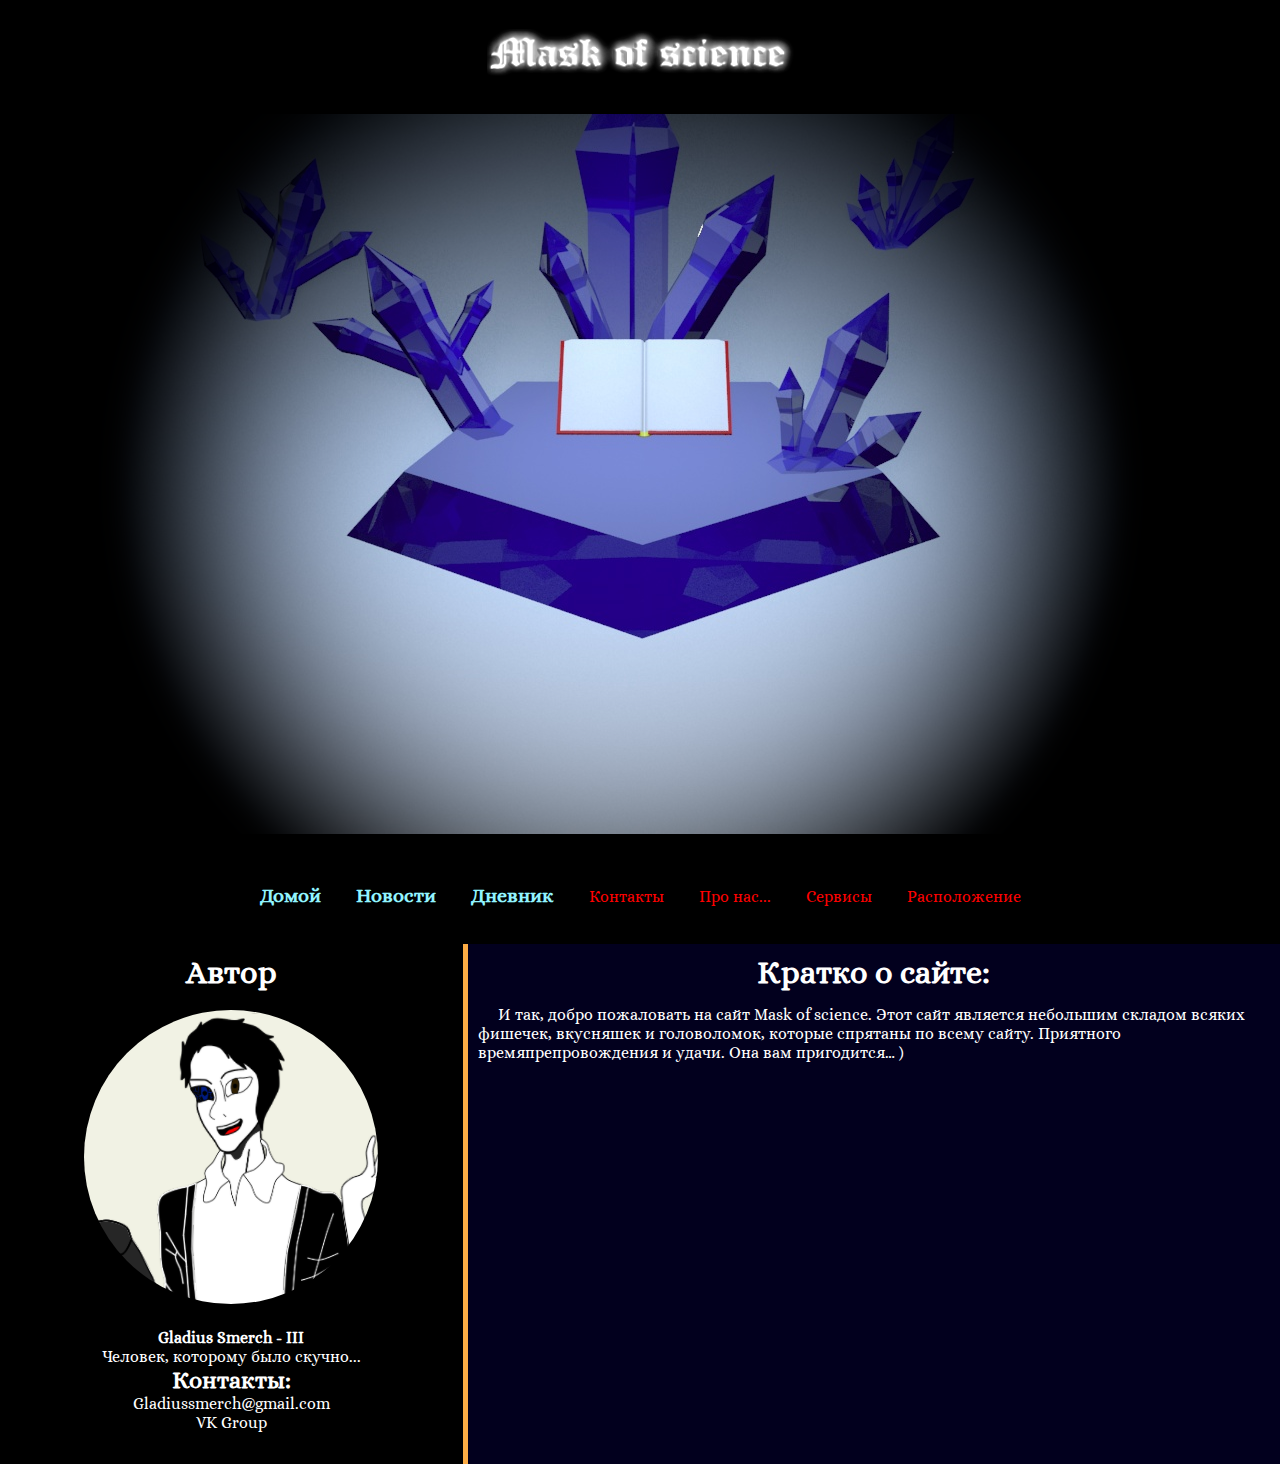
==== html/index.html @ 2cb00697 "Mask of science(v.1)" ====
<!DOCTYPE html>
<html lang ="rus">
<head>
	<meta charset="UTF-8">
	<title> Mask of science </title>
	<link rel="stylesheet" href="css/style.css"> 
	<link href="https://fonts.googleapis.com/css?family=Alice" rel="stylesheet">
</head>
<body>
	<header>
		<div class="head1">
			<a href ="index.html"><img class="grafhead1" src="img/head1.png" alt="Head1"></a>
		</div>
		<div class="dln">
			<img class="graphim" src="img/Upfon3.png">
		</div>
		<div class="fon">
			<nav>

				<div class="topnav" id="MyTopnav">
					<a href="index.html"><dm><b>Домой</b><dm></a>
						<a href="news.html"><dm><b>Новости</b></dm></a>
						<a href="diary.html"><dm><b>Дневник</b></dm></a>
						<a href="contact.html"><dn>Контакты</dn></a>
						<a href="about.html"><dn>Про нас...</dn></a>
						<a href="services.html"><dn>Сервисы</dn></a>
						<a href="location.html"><dn>Расположение</dn></a>
						<a id="menu" href="#" class="icon">&#9776;</a>
					</div>

				</nav>
			</div>
		</header>
	<main>
		<div class="part_one">
			<div class="tem"><h1 > <b>Автор</b></h1>
				<div class="card">
					<a href="https://vk.com/id451787469">
					<img class="photo" src="img/Gladius Smerch-III.png" ></a>
					<h4 class="name"> <b>Gladius Smerch - III</b></h4>
					<p class="position">Человек, которому было скучно...</p>
					<h2 color="white">Контакты:</h2>
					<ul>
						<li color="white">
							Gladiussmerch@gmail.com
						</li>
						<li color="white">
							<a class="an" href="https://vk.com/club162649245">VK Group</a>
						</li>
					</ul> 
				</div>
				
			</div>
			<div class="line"></div>

			<div class="inf">
				<div class="txt"><h1><b>Кратко о сайте:</b></h1>
					<p> И так, добро пожаловать на сайт Mask of science. Этот сайт является небольшим складом всяких фишечек, вкусняшек и головоломок, которые спрятаны по всему сайту. Приятного времяпрепровождения и удачи. Она вам пригодится… ) </p>
					
				</div>
			</div>
		</div>
	</main>

	<script src="js/script.js"></script> 
	
</body>
</html>
---- html/css/style.css ----
*{
	margin: 0;
	padding: 0;
}
a{
	text-decoration: none;
}
li{
	text-decoration: none;
	list-style: none;
}
dm{
	
	color: #91F4FF;
	//font-style: bold;
}
dn{
	color: red;
	font-size: 80%;
}
body{
	font-family: 'Alice', serif;
}
.head1{
	background: #000;
	width: 100%;
	display: flex; 
	justify-content: center;
	//flex-direction: column;
}
.dln{
	background: #000;
	width: 100%;
	display: flex;
	justify-content: center;

}
.grafhead1{
	//display: flex;
	
	padding: 5px;
	max-width: 100%;
	box-sizing: border-box;
	align-items: center;
	
}
.graphim{
	
	background: : black;
	max-width: 100%;
	box-sizing: border-box;
	align-items: center;
}
nav{
	margin-top: auto;
	//width: 100%;
	height: 100px;
	text-align: center;
	padding: 10px 0px  0px 0px;
	
}
.topnav{
	background-color: #000;
	font-size: 14px;
	margin-top: 40px;
	max-width:100%;

}
.topnav a{
	color: #FFF;
	text-align: center;
	padding: 14px 16px;
	font-size: 20px;


}
.topnav a :hover{
	border-bottom: 2px solid #FFF;
}
.topnav .icon{
	display: none;
}
.fon{
	background: #000;
	width: 100%;

}
main{
	margin-top: auto;
	width: 100%;
	//height: 100px;
	text-align: center;
	//padding: 10px 0px  0px 0px;
	
}
.part_one{
	//background: #000;
	width: 100%;
	display: flex; 
	justify-content: center;
	
}
.tem{
	width: 35%;
	height: 500px;
	background: #000;
	margin-left: 0;
	text-align: center;
	padding: 10px;
	color: white;
}
.card{
	max-width: 100%;
}
.photo{
	border-radius: 50%;
	margin: 20px auto;
	right: 50%;
	max-width: 100%;
}
.name{
	text-align: center;
	color: white;
}
.position{
	text-align: center;
	color: white;
}
.card{
	color: white;
	text-align: center;
	

}

.line{
	float: right;
	background: #FCAC45;
	width: 5px;
	height: 520px;
	//position: relative;
	//left: 42.5%;
	//margin-bottom: 85px;
	//margin-top: -455px;
	margin-right: 0;
}
.inf{
	padding: 10px 0px 0px 0px;
	float: right;
	background: #02001E;
	width: 64.25%;
	height: 510px;
	margin-right: 0;
	//margin-top: -520px;

	
}
.txt h1{
	color:white;
	text-align: center; 
}
.txt p{
	text-indent: 20px;
	color:white;
	padding: 15px 0px 0px 10px;
	//width: 500px;
	max-width: 100%;
  text-align: left;
}
.named{
	background: #000;
	
}
.named h1{
	color: white;
	text-align: left;
	padding: 10px 0px 10px 10px;
}
.line1{
	background: #FCAC45;
	width: 100%;
	height: 5px;
}
glavs{
	background: #02001E;
}
mainn{
	background: #02001E;
	
}
.nws{
	background: #02001E;
	padding: 10px 0px 0px 0px;
}
.nws a{
	padding: 0px 0px 0px 20px;
	color: #FFF;
	font-size: 25px;
}
.nw1 p{
	display: none;
}
.nw1.ref p{
	display: block;
}
//glavs{
//	background: #02001E;
//	width:  100%;
//	height: 500px;
//}
.nk{
	background: #02001E;
	padding: 10px 0px 0px 0px;
}
.nk a{
		padding: 0px 0px 10px 20px;
		
}
//.nk b{
	//padding: 0px 0px 0px 0px;
//}
//.vvc{
//	width:  100%;
	//height: 100px;
	
//}
.ot{
	padding: 0px 0px 10px 0px;
}
.vvc p{
	display: none;
}
.vvc.rk p{
	display: block;
}
.gl1c p{
	display: none;
}
.gl1c.rk p{
	display: block;
}


.line2{ 
	//padding: 10px 0px 10px 0px;
	background: #FFF;
	width: 100%;
	height: 3px;
	//top: -10px;
	//right:-20px;
}
.nk a{
	color: #FFF;
	font-size: 25px;
}
//.load{
//	max-width: 80%;
//}
.say{
	padding: 10px 0px 10px 30px;
	text-indent: 40px;
	color: white;
}
.pict{
	display: flex;
	//width: 640px;
	//height: 360px;
	max-width: 50%;
	max-height: 50%;
	padding: 10px 0px 10px 30px;

}  
.an{
	color: #FFF;
	//font-size: 25px;
}
@media screen and (max-width: 768px){
	.topnav a:not(:first-child){
		display:none;
	}
	.topnav a.icon{
		float: right;
		margin-right: 20px;
		margin-top: -17px;
		display: block;
		color: white;
	}
	nav{
		width: 100%;
		height: 100px;
		text-align: left;
		//display: flex;
	}
	.card{
		font-size: 14px;
	}
	.topnav.responsive{
		position: relative;
		//position: absolute;
		background: #000;
		//display: block;
		height: 100%*6;
	}
	.topnav.responsive a.icon{
		
		position: absolute;
		right: 0;
		top: -20px;
		text-align: rigth;

	}
	.topnav.responsive a{
		float: none;
		display: block;
		text-align: left;
	}		
	

}
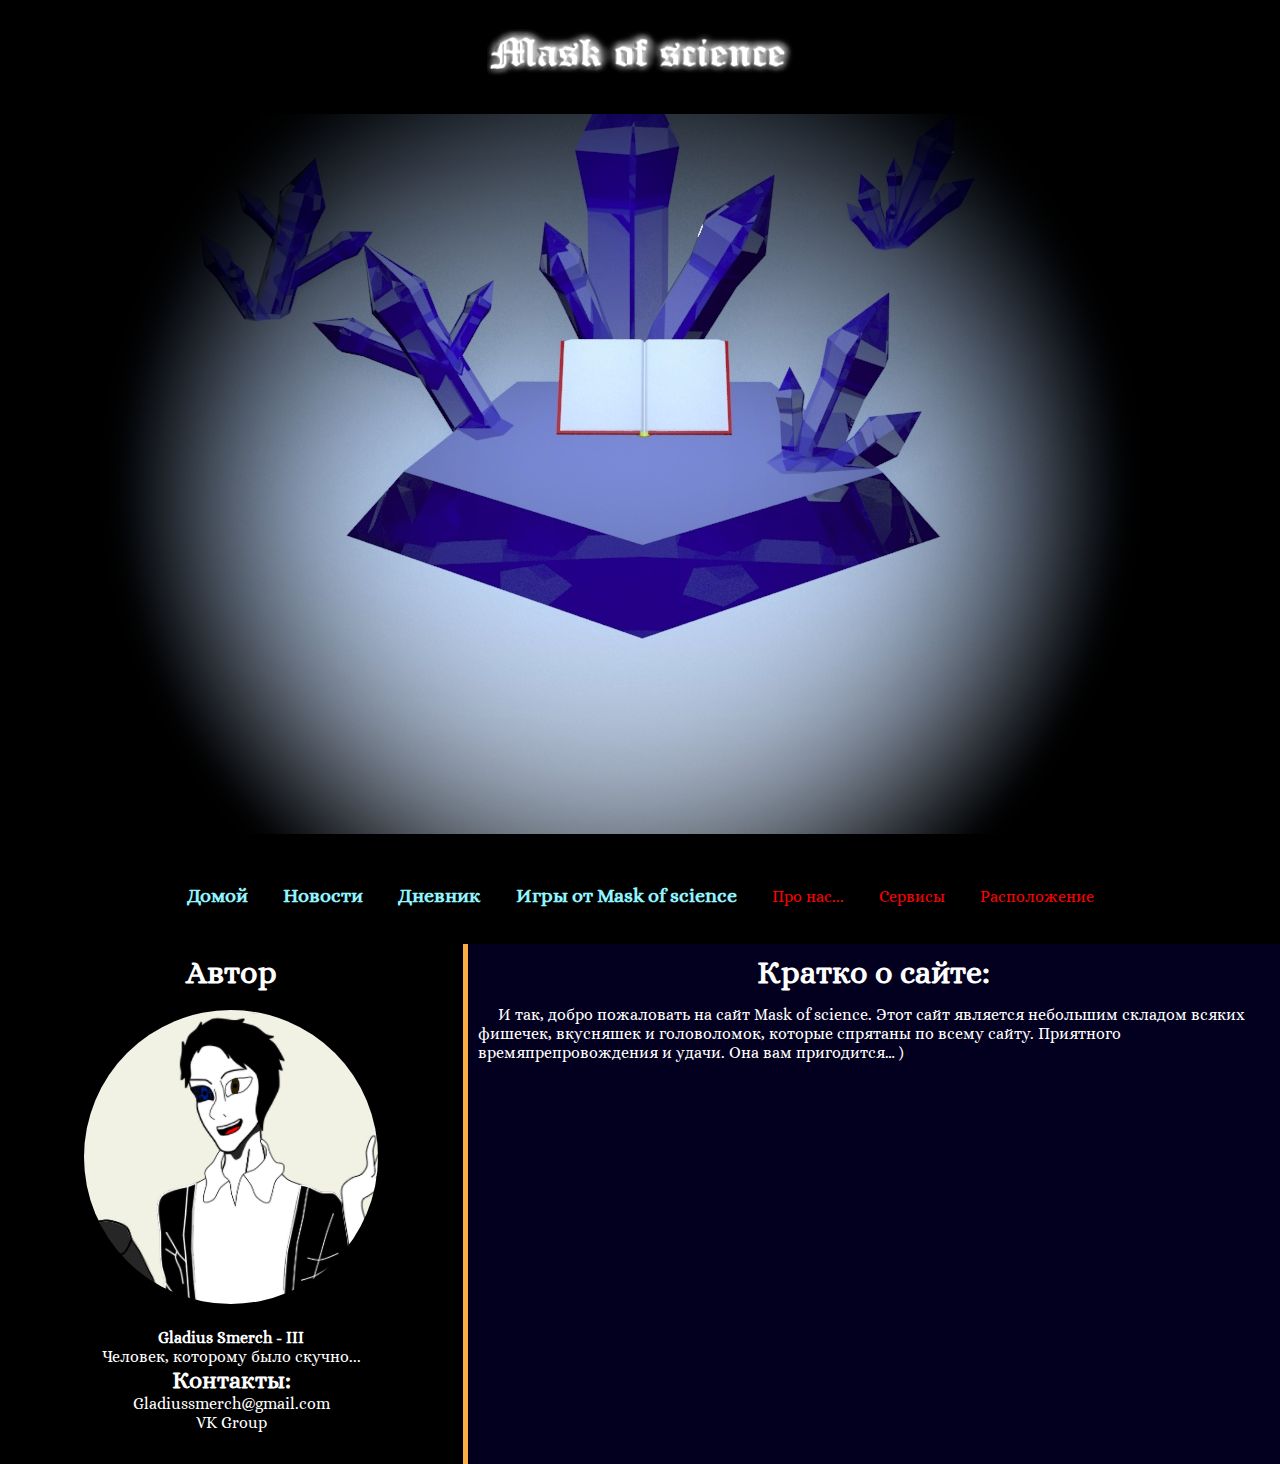
==== commit 81e32c76: "Mask of science(v.1)" ====
--- a/html/index.html
+++ b/html/index.html
@@ -21,7 +21,7 @@
 					<a href="index.html"><dm><b>Домой</b><dm></a>
 						<a href="news.html"><dm><b>Новости</b></dm></a>
 						<a href="diary.html"><dm><b>Дневник</b></dm></a>
-						<a href="contact.html"><dn>Контакты</dn></a>
+						<a href="games.html"><dm><b>Игры от Mask of science</b></dm></a>
 						<a href="about.html"><dn>Про нас...</dn></a>
 						<a href="services.html"><dn>Сервисы</dn></a>
 						<a href="location.html"><dn>Расположение</dn></a>
--- a/html/css/style.css
+++ b/html/css/style.css
@@ -100,6 +100,7 @@
 	justify-content: center;
 	
 }
+
 .tem{
 	width: 35%;
 	height: 500px;
@@ -188,6 +189,11 @@
 	background: #02001E;
 	
 }
+maing{
+	background: #02001E;
+	
+}
+//
 .nws{
 	background: #02001E;
 	padding: 10px 0px 0px 0px;
@@ -203,6 +209,23 @@
 .nw1.ref p{
 	display: block;
 }
+.games{
+	background: #02001E;
+	padding: 10px 0px 0px 0px;
+}
+.games a{
+	padding: 0px 0px 0px 20px;
+	color: #FFF;
+	font-size: 25px;
+}
+.gm1 p{
+	display: none;
+}
+.gm1.ref p{
+	display: block;
+}
+//
+
 //glavs{
 //	background: #02001E;
 //	width:  100%;
